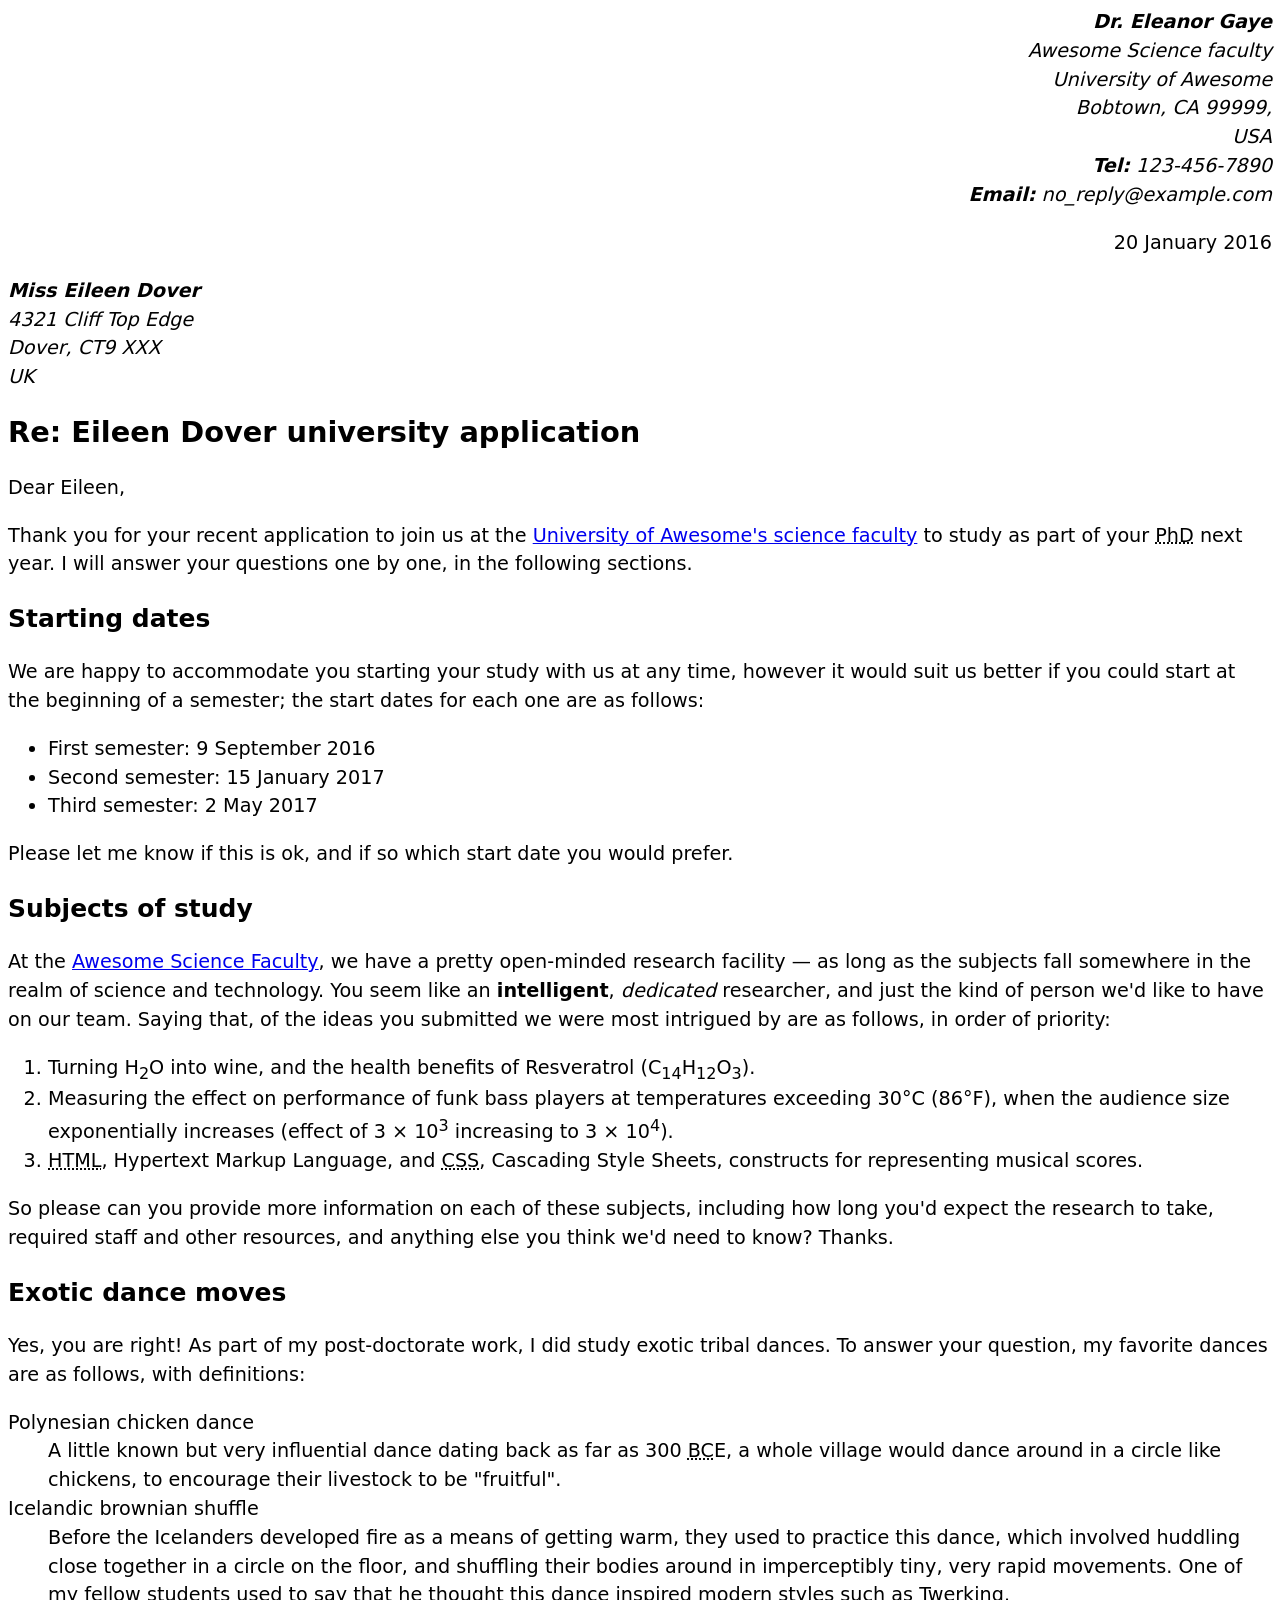
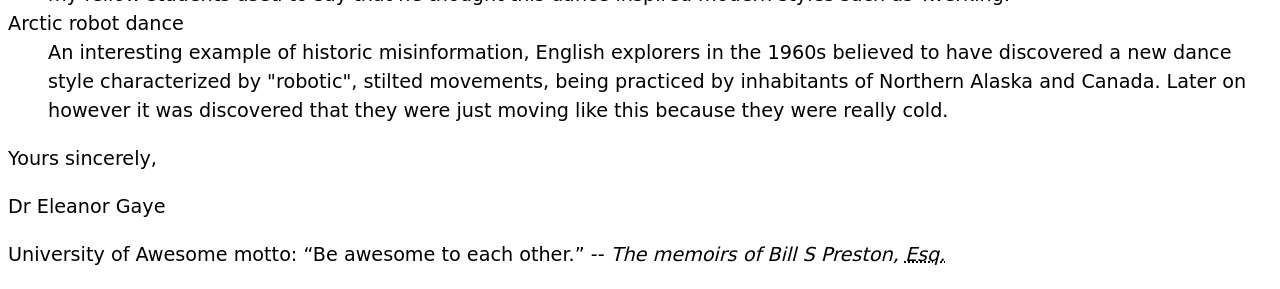
==== ica/ica3.html @ 3a867e20 "ica3" ====
<!doctype html>
<html lang="en-US">

<head>
  <meta charset="utf-8">
  <meta name="author" content="Dr. Eleanor Gaye">
  <title>Eileen Dover university application</title>

  <style>
    body {
      font: 1.2em / 1.5 system-ui;
    }

    .sender-column {
      text-align: right;
    }

    h1 {
      font-size: 1.5em;
    }

    h2 {
      font-size: 1.3em;
    }
  </style>
</head>

<body>

  <address class="sender-column">
    <strong>Dr. Eleanor Gaye</strong><br>
    Awesome Science faculty<br>
    University of Awesome<br>
    Bobtown, CA 99999,<br>
    USA<br>
    <strong>Tel:</strong> 123-456-7890<br>
    <strong>Email:</strong> no_reply@example.com
  </address>

  <p class="sender-column">
    <time datetime="2016-01-20">20 January 2016</time>
  </p>

  <address>
    <strong>Miss Eileen Dover</strong><br>
    4321 Cliff Top Edge<br>
    Dover, CT9 XXX<br>
    UK
  </address>

  <h1>Re: Eileen Dover university application</h1>

  <p>Dear Eileen,</p>

  <p>
    Thank you for your recent application to join us at the
    <a href="http://example.com" title="University of Awesome">University of
    Awesome's science faculty</a> to study as part of your
    <abbr title="Doctor of Philosophy">PhD</abbr> next year. I will answer your
    questions one by one, in the following sections.
  </p>

  <h2>Starting dates</h2>

  <p>
    We are happy to accommodate you starting your study with us at any time,
    however it would suit us better if you could start at the beginning of a
    semester; the start dates for each one are as follows:
  </p>

  <ul>
    <li>First semester: <time datetime="2016-09-09">9 September 2016</time></li>
    <li>Second semester: <time datetime="2017-01-15">15 January 2017</time></li>
    <li>Third semester: <time datetime="2017-05-02">2 May 2017</time></li>
  </ul>

  <p>
    Please let me know if this is ok, and if so which start date you would
    prefer.
  </p>

  <h2>Subjects of study</h2>

  <p>
    At the <a href="http://example.com" title="Awesome Science Faculty">Awesome
    Science Faculty</a>, we have a pretty open-minded research facility — as
    long as the subjects fall somewhere in the realm of science and technology.
    You seem like an <strong>intelligent</strong>, <em>dedicated</em> researcher,
    and just the kind of person we'd like to have on our team. Saying that, of
    the ideas you submitted we were most intrigued by are as follows, in order
    of priority:
  </p>

  <ol>
    <li>
      Turning H<sub>2</sub>O into wine, and the health benefits of Resveratrol
      (C<sub>14</sub>H<sub>12</sub>O<sub>3</sub>).
    </li>

    <li>
      Measuring the effect on performance of funk bass players at temperatures
      exceeding 30°C (86°F), when the audience size exponentially increases
      (effect of 3 × 10<sup>3</sup> increasing to 3 × 10<sup>4</sup>).
    </li>

    <li>
      <abbr title="Hypertext Markup Language">HTML</abbr>, Hypertext Markup
      Language, and <abbr title="Cascading Style Sheets">CSS</abbr>, Cascading
      Style Sheets, constructs for representing musical scores.
    </li>
  </ol>

  <p>
    So please can you provide more information on each of these subjects,
    including how long you'd expect the research to take, required staff and
    other resources, and anything else you think we'd need to know? Thanks.
  </p>

  <h2>Exotic dance moves</h2>

  <p>
    Yes, you are right! As part of my post-doctorate work, I did study exotic
    tribal dances. To answer your question, my favorite dances are as follows,
    with definitions:
  </p>

  <dl>
    <dt>Polynesian chicken dance</dt>
    <dd>
      A little known but very influential dance dating back as far as
      300 <abbr title="Before Christ">BC</abbr>E, a whole village would
      dance around in a circle like chickens, to encourage their livestock to
      be "fruitful".
    </dd>

    <dt>Icelandic brownian shuffle</dt>
    <dd>
      Before the Icelanders developed fire as a means of getting warm, they
      used to practice this dance, which involved huddling close together in a
      circle on the floor, and shuffling their bodies around in imperceptibly
      tiny, very rapid movements. One of my fellow students used to say that
      he thought this dance inspired modern styles such as Twerking.
    </dd>

    <dt>Arctic robot dance</dt>
    <dd>
      An interesting example of historic misinformation, English explorers in
      the 1960s believed to have discovered a new dance style characterized by
      "robotic", stilted movements, being practiced by inhabitants of Northern
      Alaska and Canada. Later on however it was discovered that they were
      just moving like this because they were really cold.
    </dd>
  </dl>

  <p>Yours sincerely,</p>

  <p>Dr Eleanor Gaye</p>

  <p>
    University of Awesome motto:
    <q>Be awesome to each other.</q> --
    <cite>
      The memoirs of Bill S Preston,
      <abbr title="Esquire">Esq.</abbr>
    </cite>
  </p>

</body>

</html>
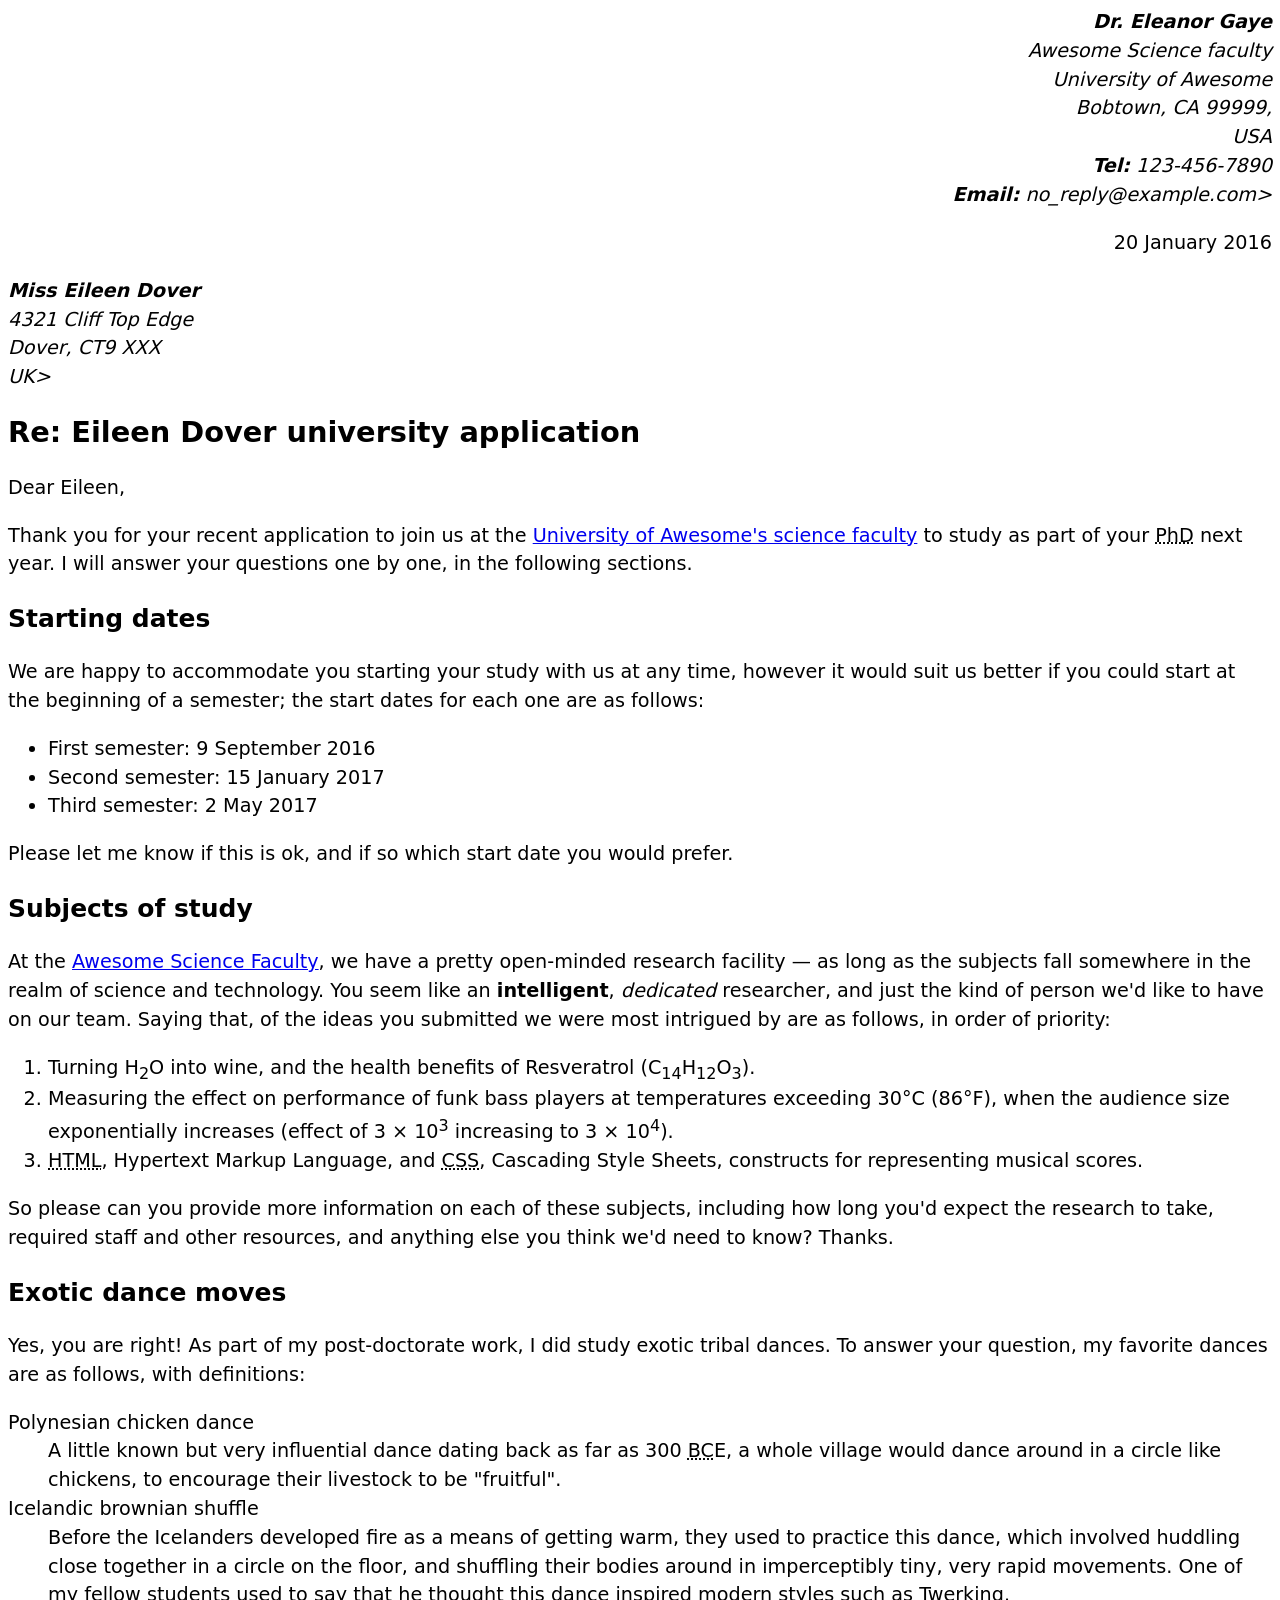
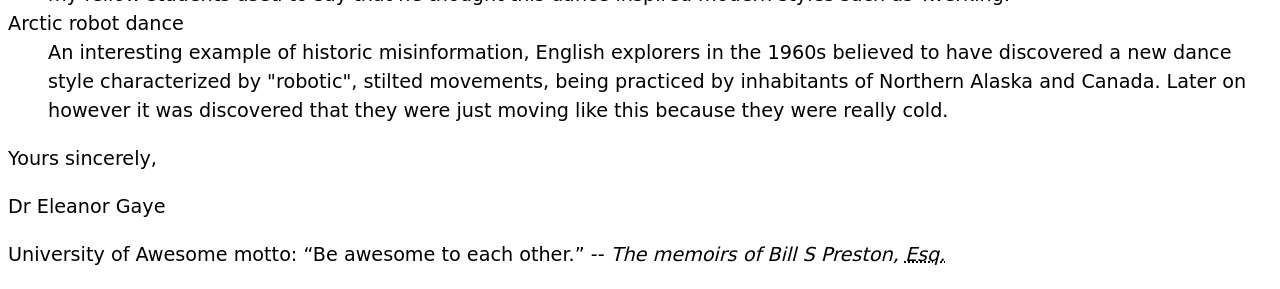
==== commit 69b73e85: "italics added" ====
--- a/ica/ica3.html
+++ b/ica/ica3.html
@@ -28,13 +28,13 @@
 <body>
 
   <address class="sender-column">
-    <strong>Dr. Eleanor Gaye</strong><br>
+    <i><strong>Dr. Eleanor Gaye</strong><br>
     Awesome Science faculty<br>
     University of Awesome<br>
     Bobtown, CA 99999,<br>
     USA<br>
     <strong>Tel:</strong> 123-456-7890<br>
-    <strong>Email:</strong> no_reply@example.com
+    <strong>Email:</strong> no_reply@example.com</i>>
   </address>
 
   <p class="sender-column">
@@ -42,10 +42,10 @@
   </p>
 
   <address>
-    <strong>Miss Eileen Dover</strong><br>
+    <i><strong>Miss Eileen Dover</strong><br>
     4321 Cliff Top Edge<br>
     Dover, CT9 XXX<br>
-    UK
+    UK</i>>
   </address>
 
   <h1>Re: Eileen Dover university application</h1>
@@ -160,8 +160,8 @@
     University of Awesome motto:
     <q>Be awesome to each other.</q> --
     <cite>
-      The memoirs of Bill S Preston,
-      <abbr title="Esquire">Esq.</abbr>
+      <i>The memoirs of Bill S Preston,
+      <abbr title="Esquire">Esq.</abbr></i>
     </cite>
   </p>
 
